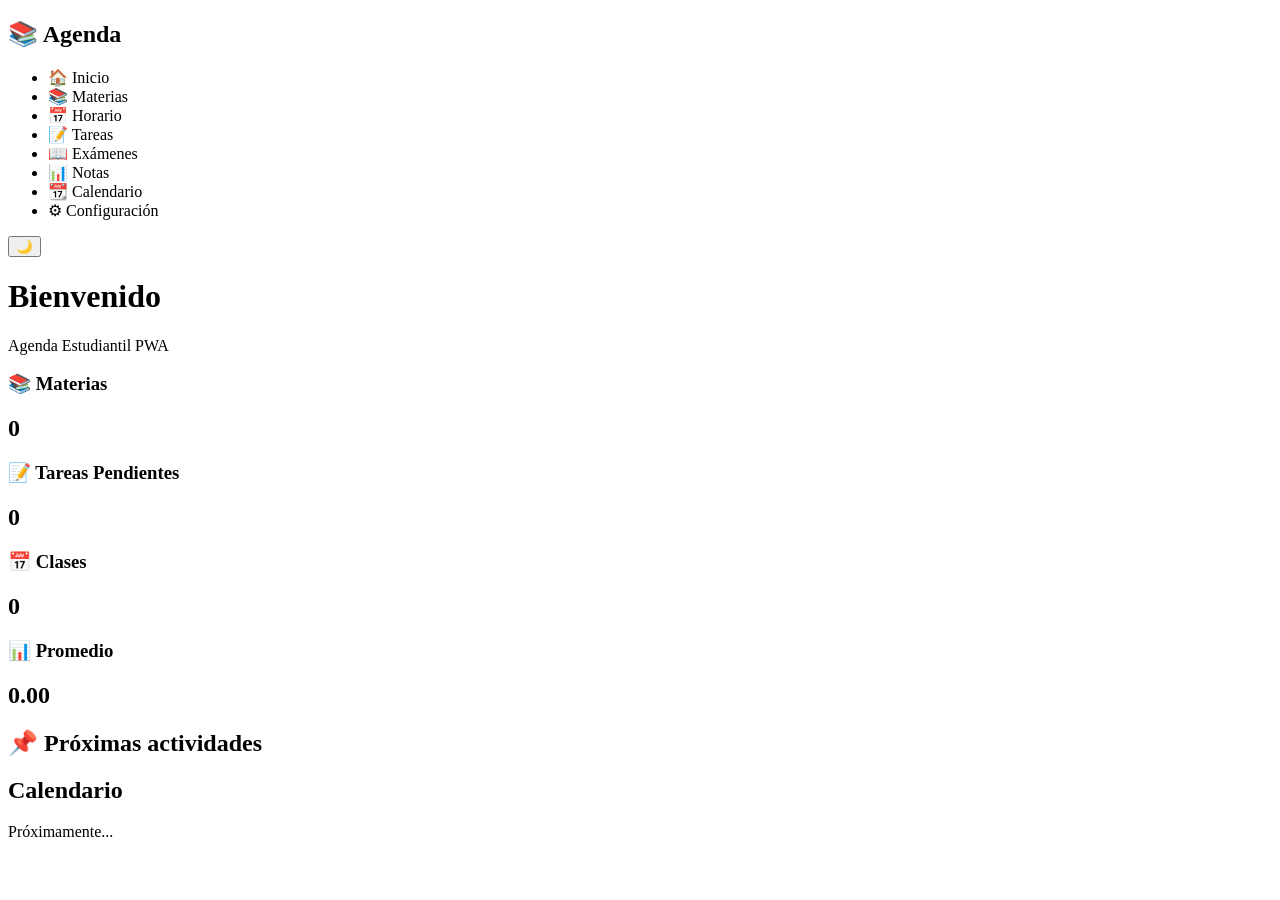
==== index.html @ 040cd4dd "Add files via upload" ====
<!DOCTYPE html>
<html lang="es" xmlns:th="http://www.thymeleaf.org">

<head>
    <meta charset="UTF-8">
    <meta name="viewport" content="width=device-width, initial-scale=1.0">
    <title>Agenda Estudiantil</title>

    <link rel="stylesheet" th:href="@{/css/style.css}">
    
    <link rel="manifest" href="/manifest.webmanifest">

<meta name="theme-color" content="#1565C0">

<link rel="icon" href="/img/icon-192.png">
</head>

<body>

<div class="container">

    <!-- Menú lateral -->
    <aside class="sidebar">

        <h2>📚 Agenda</h2>

        <ul>

<li class="activo"><a th:href="@{/}">🏠 Inicio</a></li>

<li><a th:href="@{/materias}">📚 Materias</a></li>

<li><a th:href="@{/horario}">📅 Horario</a></li>

<li><a th:href="@{/tareas}">📝 Tareas</a></li>

<li><a th:href="@{/examenes}">📖 Exámenes</a></li>

<li><a th:href="@{/notas}">📊 Notas</a></li>

<li><a th:href="@{/calendario}">📆 Calendario</a></li>

<li><a th:href="@{/configuracion}">⚙ Configuración</a></li>

</ul>

    </aside>

    <!-- Contenido -->
    <main class="contenido">
        
        <div class="topbar">

    <div id="fecha"></div>

    <div class="acciones">

        <button id="modoOscuro">🌙</button>

        <span id="hora"></span>

    </div>

</div>

        <header>

            <h1>Bienvenido</h1>

            <p>Agenda Estudiantil PWA</p>

        </header>

        <section class="cards">

            <div class="cards">

    <div class="card">
        <h3>📚 Materias</h3>
        <h2 id="totalMaterias">0</h2>
    </div>

    <div class="card">
        <h3>📝 Tareas Pendientes</h3>
        <h2 id="totalTareas">0</h2>
    </div>

    <div class="card">
        <h3>📅 Clases</h3>
        <h2 id="totalHorario">0</h2>
    </div>

    <div class="card">
        <h3>📊 Promedio</h3>
        <h2 id="promedio">0.00</h2>
    </div>

</div>

        </section>

        <section class="panel">

            <div class="panel1">

    <h2>📌 Próximas actividades</h2>

    <ul id="actividades">

    </ul>

</div>

            <div class="panel2">

                <h2>Calendario</h2>

                <div class="calendario">

                    Próximamente...

                </div>

            </div>

        </section>

    </main>

</div>
    
    <script th:src="@{/js/app.js}"></script>

    <script th:src="@{/js/dashboard.js}"></script>
    
    <script>

if("serviceWorker" in navigator){

    window.addEventListener("load",()=>{

        navigator.serviceWorker.register("/sw.js")

        .then(()=>{

            console.log("Service Worker registrado");

        })

        .catch(error=>{

            console.log(error);

        });

    });

}

</script>

</body>

</html>
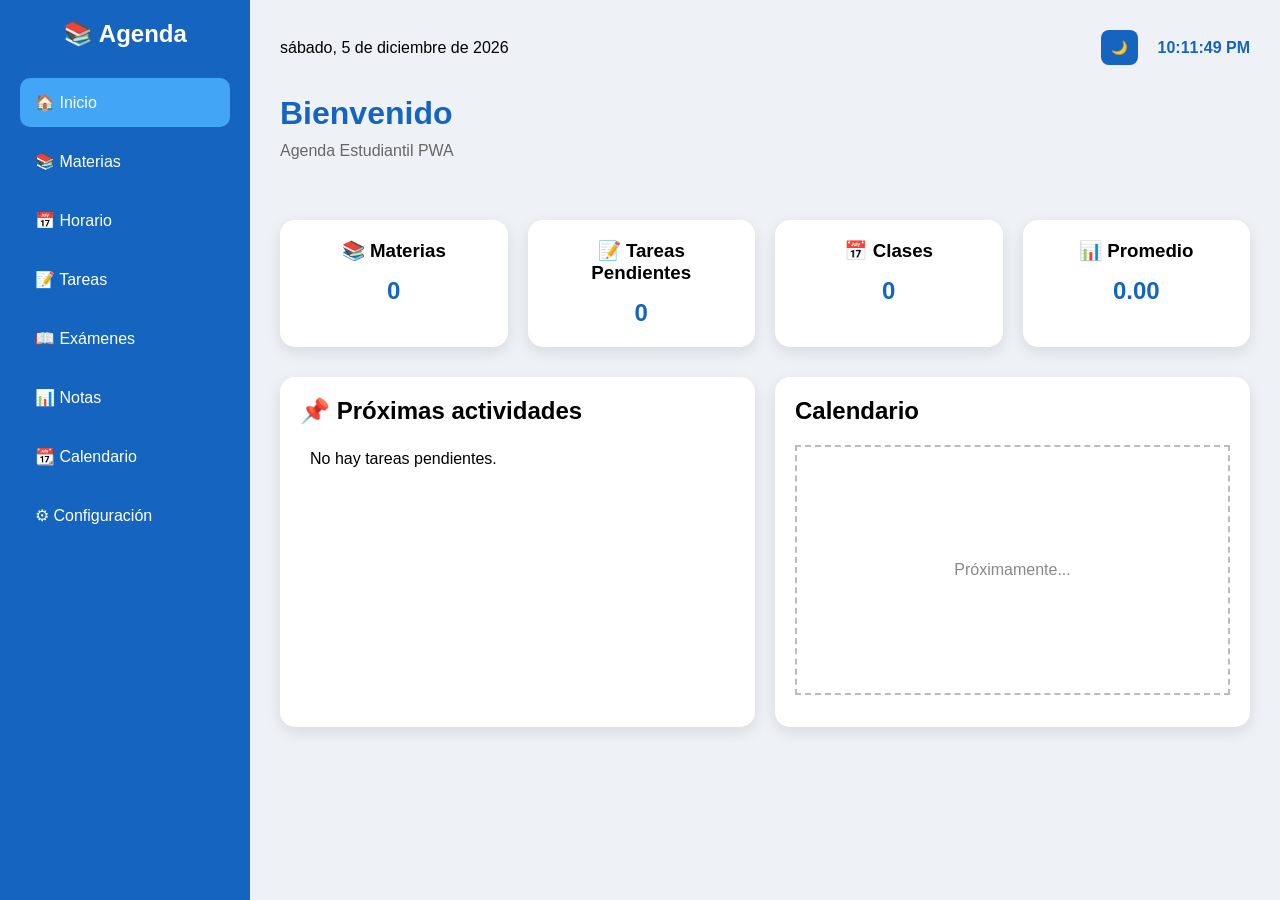
==== commit 60a58470: "Update index.html" ====
--- a/index.html
+++ b/index.html
@@ -1,12 +1,12 @@
 <!DOCTYPE html>
-<html lang="es" xmlns:th="http://www.thymeleaf.org">
+<html lang="es">
 
 <head>
     <meta charset="UTF-8">
     <meta name="viewport" content="width=device-width, initial-scale=1.0">
     <title>Agenda Estudiantil</title>
 
-    <link rel="stylesheet" th:href="@{/css/style.css}">
+    <link rel="stylesheet" href="css/style.css">
     
     <link rel="manifest" href="/manifest.webmanifest">
 
@@ -129,9 +129,9 @@
 
 </div>
     
-    <script th:src="@{/js/app.js}"></script>
+    <script src="js/app.js"></script>
 
-    <script th:src="@{/js/dashboard.js}"></script>
+<script src="js/dashboard.js"></script>
     
     <script>
 
@@ -161,4 +161,4 @@
 
 </body>
 
-</html>+</html>
--- a/css/style.css
+++ b/css/style.css
@@ -0,0 +1,365 @@
+:root{
+
+    --principal:#1565C0;
+
+}
+
+*{
+    margin:0;
+    padding:0;
+    box-sizing:border-box;
+    font-family:Arial, Helvetica, sans-serif;
+}
+
+body{
+    background:#eef2f7;
+}
+
+.container{
+    display:flex;
+    min-height:100vh;
+}
+
+/* Menú */
+
+.sidebar{
+    width:250px;
+    background:var(--principal);
+    color:white;
+    padding:20px;
+}
+
+.sidebar h2{
+    margin-bottom:30px;
+    text-align:center;
+}
+
+.sidebar ul{
+    list-style:none;
+}
+
+.sidebar li{
+    padding:15px;
+    border-radius:10px;
+    cursor:pointer;
+    margin-bottom:10px;
+    transition:.3s;
+}
+
+.sidebar li:hover{
+    background:#1976D2;
+}
+
+.activo{
+    background:#42A5F5;
+}
+
+/* Contenido */
+
+.contenido{
+    flex:1;
+    padding:30px;
+}
+
+header h1{
+    color:var(--principal);
+}
+
+header p{
+    color:#666;
+    margin-top:10px;
+}
+
+.cards{
+    display:grid;
+    grid-template-columns:repeat(auto-fit,minmax(180px,1fr));
+    gap:20px;
+    margin-top:30px;
+}
+
+.card{
+    background:white;
+    padding:20px;
+    border-radius:15px;
+    box-shadow:0 5px 15px rgba(0,0,0,.1);
+    text-align:center;
+}
+
+.card h2{
+    margin-top:15px;
+    color:var(--principal);
+}
+
+.panel{
+    display:grid;
+    grid-template-columns:1fr 1fr;
+    gap:20px;
+    margin-top:30px;
+}
+
+.panel1,
+.panel2{
+    background:white;
+    padding:20px;
+    border-radius:15px;
+    box-shadow:0 5px 15px rgba(0,0,0,.1);
+}
+
+.calendario{
+    margin-top:20px;
+    height:250px;
+    border:2px dashed #bbb;
+    display:flex;
+    justify-content:center;
+    align-items:center;
+    color:#888;
+}
+
+@media(max-width:900px){
+
+.panel{
+    grid-template-columns:1fr;
+}
+
+.sidebar{
+    width:200px;
+}
+
+}
+
+@media(max-width:700px){
+
+.container{
+    flex-direction:column;
+}
+
+.sidebar{
+    width:100%;
+}
+
+}
+
+.sidebar a{
+    color:white;
+    text-decoration:none;
+    display:block;
+}
+
+.sidebar a:hover{
+    color:#FFF59D;
+}
+
+.topbar{
+
+    display:flex;
+
+    justify-content:space-between;
+
+    align-items:center;
+
+    margin-bottom:30px;
+
+}
+
+.acciones{
+
+    display:flex;
+
+    gap:20px;
+
+    align-items:center;
+
+}
+
+#hora{
+
+    font-weight:bold;
+
+    color:var(--principal);
+
+}
+
+#modoOscuro{
+
+    border:none;
+
+    background:var(--principal);
+
+    color:white;
+
+    padding:10px;
+
+    border-radius:8px;
+
+    cursor:pointer;
+
+}
+
+.dark{
+
+    background:#1E1E1E;
+
+    color:white;
+
+}
+
+.dark .card,
+.dark .panel1,
+.dark .panel2{
+
+    background:#2C2C2C;
+
+    color:white;
+
+}
+
+.dark header h1{
+
+    color:#64B5F6;
+
+}
+
+form{
+    display:flex;
+    gap:10px;
+    flex-wrap:wrap;
+}
+
+input{
+    padding:10px;
+}
+
+button{
+    padding:10px 20px;
+    cursor:pointer;
+    border:none;
+    background:var(--principal);
+    color:white;
+    border-radius:8px;
+}
+
+table{
+    width:100%;
+    border-collapse:collapse;
+    background:white;
+}
+
+th,td{
+    padding:12px;
+    border:1px solid #ddd;
+    text-align:center;
+}
+
+th{
+    background:var(--principal);
+    color:white;
+}
+
+.color-box{
+    width:25px;
+    height:25px;
+    margin:auto;
+    border-radius:50%;
+}
+
+.btnEliminar{
+    background:#D32F2F;
+}
+
+button:hover{
+
+opacity:.9;
+
+transform:scale(1.03);
+
+transition:.3s;
+
+}
+
+input,select{
+
+padding:10px;
+
+border-radius:8px;
+
+border:1px solid #ccc;
+
+}
+
+table{
+
+border-radius:10px;
+
+overflow:hidden;
+
+}
+
+form{
+
+    background:white;
+
+    padding:20px;
+
+    border-radius:15px;
+
+    box-shadow:0 3px 8px rgba(0,0,0,.1);
+
+    margin-bottom:20px;
+
+}
+
+table{
+
+    box-shadow:0 3px 8px rgba(0,0,0,.1);
+
+}
+
+tbody tr:hover{
+
+    background:#f5f5f5;
+
+}
+
+#actividades{
+
+    list-style:none;
+
+    margin-top:15px;
+
+}
+
+#actividades li{
+
+    padding:10px;
+
+}
+
+.card{
+
+    transition:.3s;
+
+}
+
+.card:hover{
+
+    transform:translateY(-8px);
+
+}
+
+.panel1,.panel2{
+
+    min-height:350px;
+
+}
+
+#calendar{
+
+    background:white;
+
+    padding:20px;
+
+    border-radius:15px;
+
+    box-shadow:0 4px 12px rgba(0,0,0,.1);
+
+}
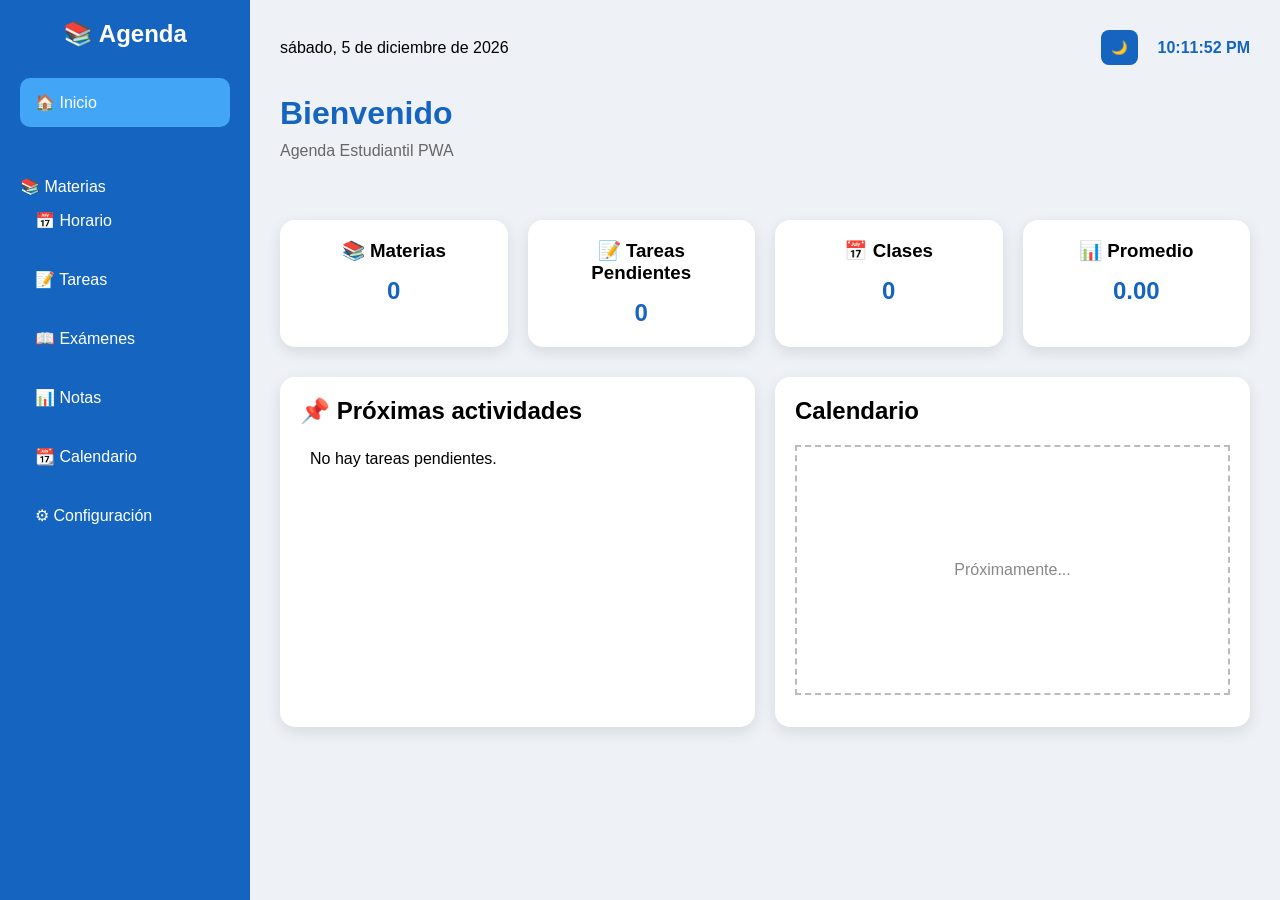
==== commit 0d0f0a61: "Update index.html" ====
--- a/index.html
+++ b/index.html
@@ -8,11 +8,11 @@
 
     <link rel="stylesheet" href="css/style.css">
     
-    <link rel="manifest" href="/manifest.webmanifest">
+    <link rel="manifest" href="manifest.webmanifest">
 
 <meta name="theme-color" content="#1565C0">
 
-<link rel="icon" href="/img/icon-192.png">
+<link rel="icon" href="img/icon-192.png">
 </head>
 
 <body>
@@ -26,21 +26,21 @@
 
         <ul>
 
-<li class="activo"><a th:href="@{/}">🏠 Inicio</a></li>
+<li class="activo"><a href="index.html">🏠 Inicio</a></li>
 
-<li><a th:href="@{/materias}">📚 Materias</a></li>
+<li></li><a href="materias.html">📚 Materias</a></li>
 
-<li><a th:href="@{/horario}">📅 Horario</a></li>
+<li><a href="horario.html">📅 Horario</a></li>
 
-<li><a th:href="@{/tareas}">📝 Tareas</a></li>
+<li><a href="tareas.html">📝 Tareas</a></li>
 
-<li><a th:href="@{/examenes}">📖 Exámenes</a></li>
+<li><a href="examenes.html">📖 Exámenes</a></li>
 
-<li><a th:href="@{/notas}">📊 Notas</a></li>
+<li><a th:href="notas.html">📊 Notas</a></li>
 
-<li><a th:href="@{/calendario}">📆 Calendario</a></li>
+<li><a href="calendario.html">📆 Calendario</a></li>
 
-<li><a th:href="@{/configuracion}">⚙ Configuración</a></li>
+<li><a href="configuracion.html">⚙ Configuración</a></li>
 
 </ul>
 
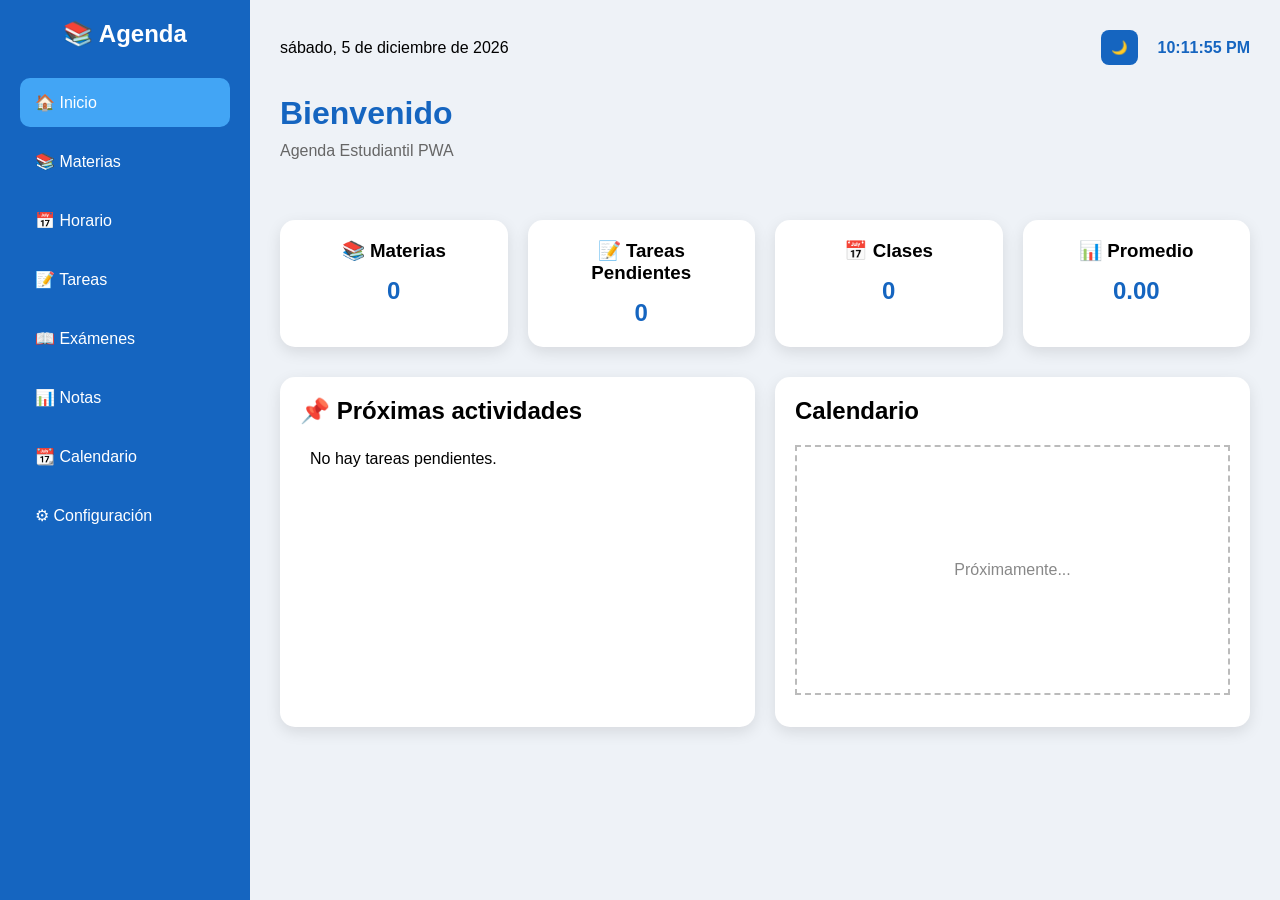
==== commit d6fe5350: "Update index.html" ====
--- a/index.html
+++ b/index.html
@@ -28,7 +28,7 @@
 
 <li class="activo"><a href="index.html">🏠 Inicio</a></li>
 
-<li></li><a href="materias.html">📚 Materias</a></li>
+<li><a href="materias.html">📚 Materias</a></li>
 
 <li><a href="horario.html">📅 Horario</a></li>
 
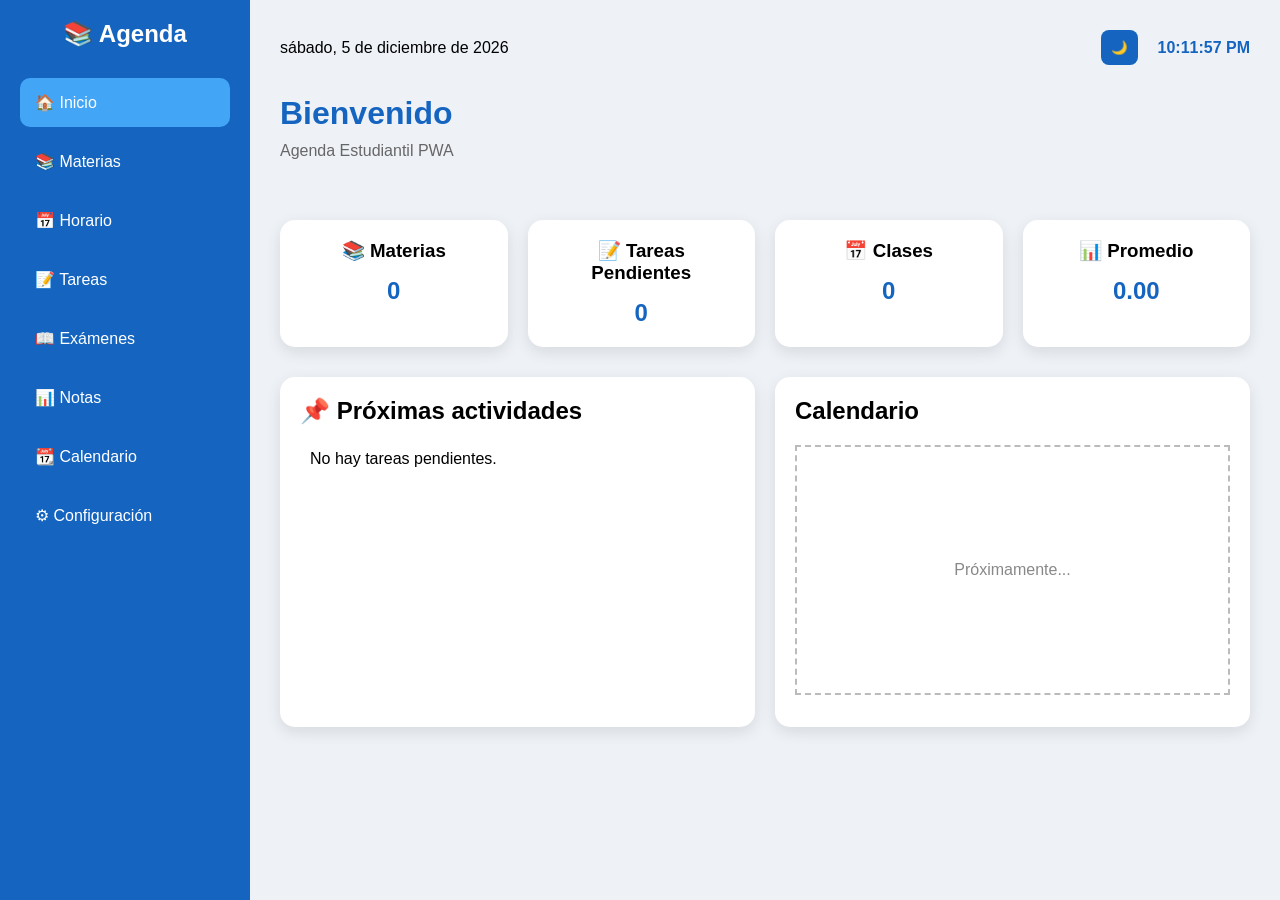
==== commit ad850a2d: "Update index.html" ====
--- a/index.html
+++ b/index.html
@@ -122,7 +122,9 @@
                 </div>
 
             </div>
-
+<button id="btnInstalar" hidden>
+    📲 Instalar aplicación
+</button>
         </section>
 
     </main>
@@ -133,30 +135,14 @@
 
 <script src="js/dashboard.js"></script>
     
-    <script>
-
-if("serviceWorker" in navigator){
-
-    window.addEventListener("load",()=>{
-
-        navigator.serviceWorker.register("/sw.js")
-
-        .then(()=>{
-
-            console.log("Service Worker registrado");
-
-        })
-
-        .catch(error=>{
-
-            console.log(error);
-
-        });
-
+   <script>
+if ("serviceWorker" in navigator) {
+    window.addEventListener("load", () => {
+        navigator.serviceWorker.register("./sw.js")
+            .then(() => console.log("Service Worker registrado"))
+            .catch(err => console.error(err));
     });
-
 }
-
 </script>
 
 </body>
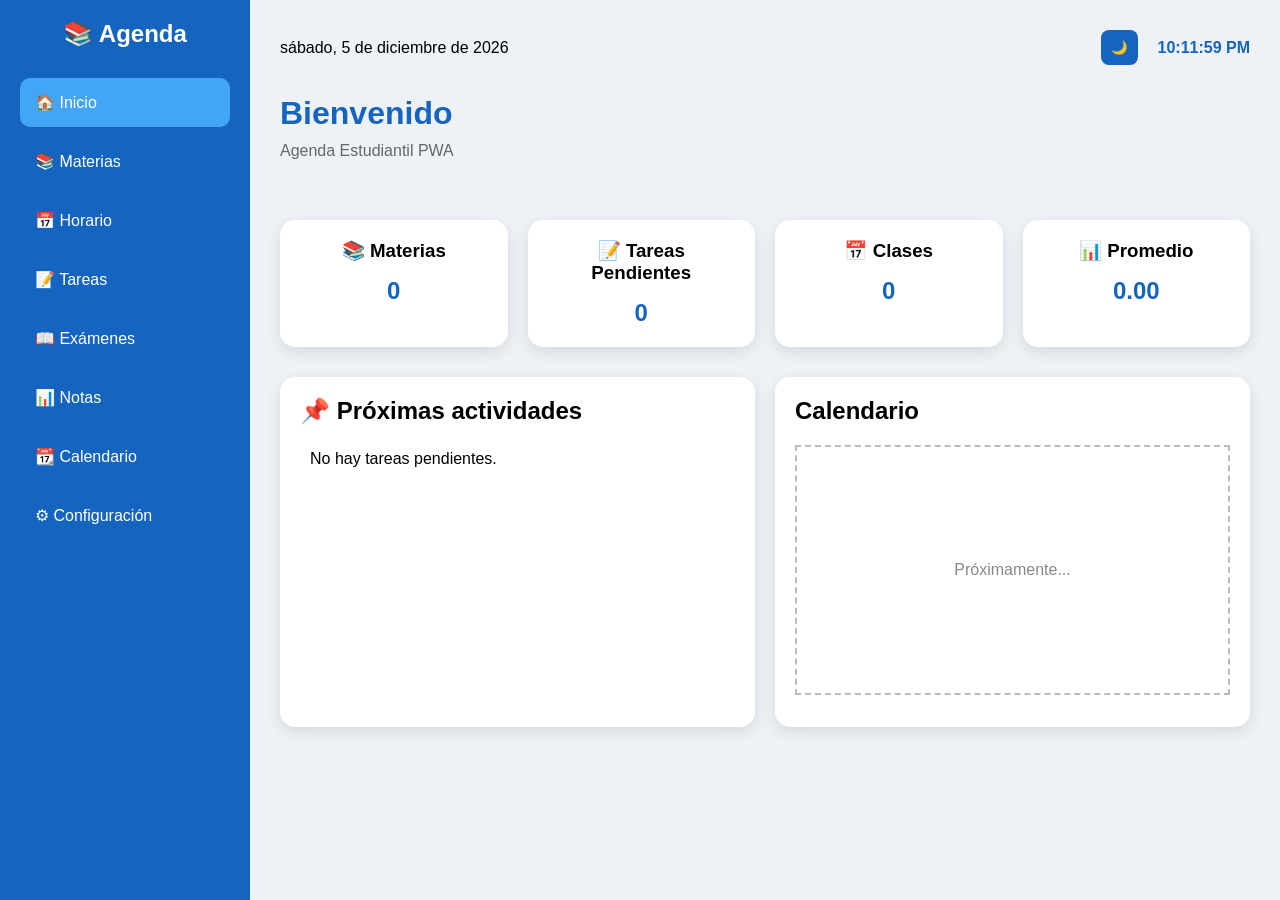
==== commit 9aaf389e: "Update index.html" ====
--- a/index.html
+++ b/index.html
@@ -144,7 +144,7 @@
     });
 }
 </script>
-
+<script src="js/install.js"></script>
 </body>
 
 </html>
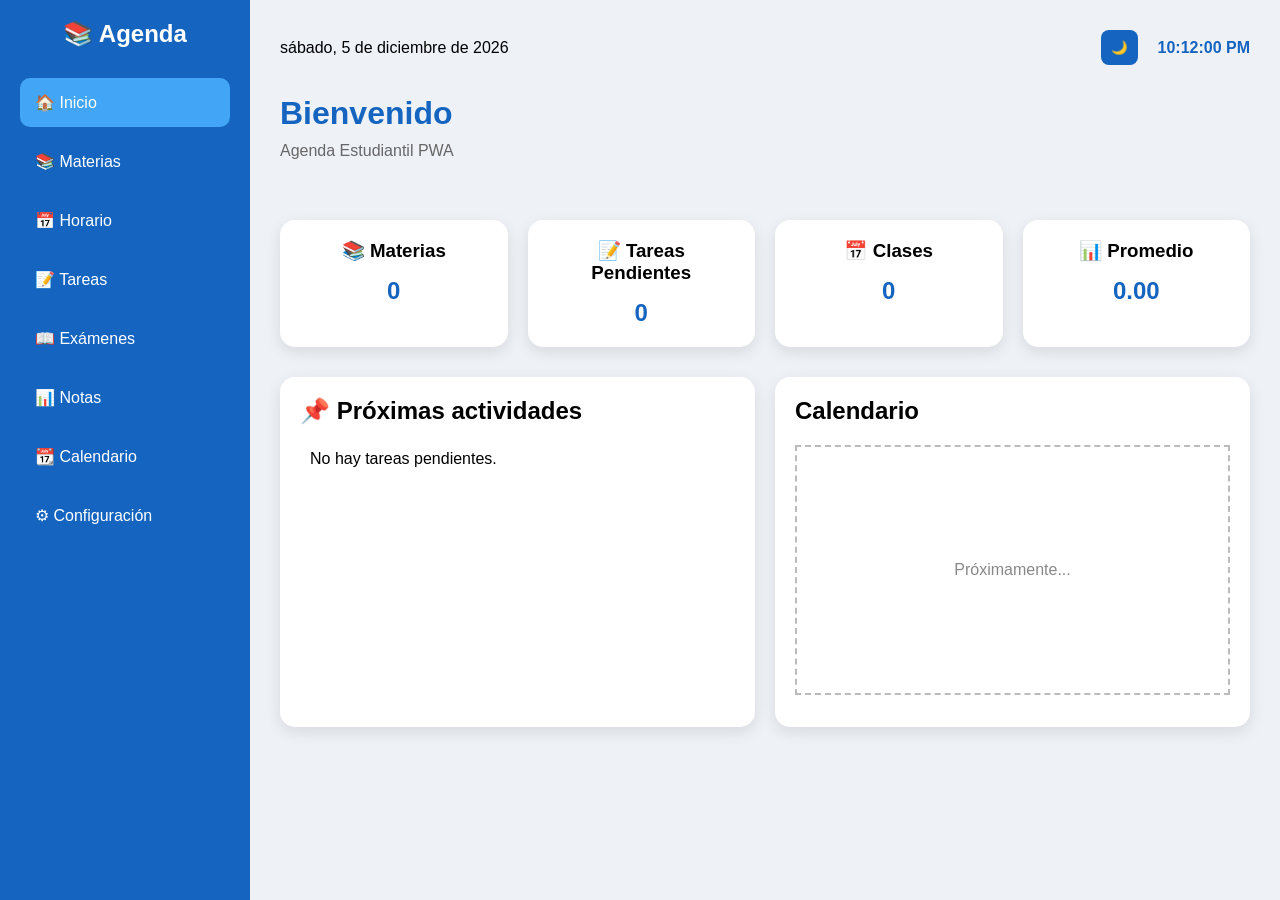
==== commit 79974dc6: "Update index.html" ====
--- a/index.html
+++ b/index.html
@@ -36,7 +36,7 @@
 
 <li><a href="examenes.html">📖 Exámenes</a></li>
 
-<li><a th:href="notas.html">📊 Notas</a></li>
+<li><a href="notas.html">📊 Notas</a></li>
 
 <li><a href="calendario.html">📆 Calendario</a></li>
 
